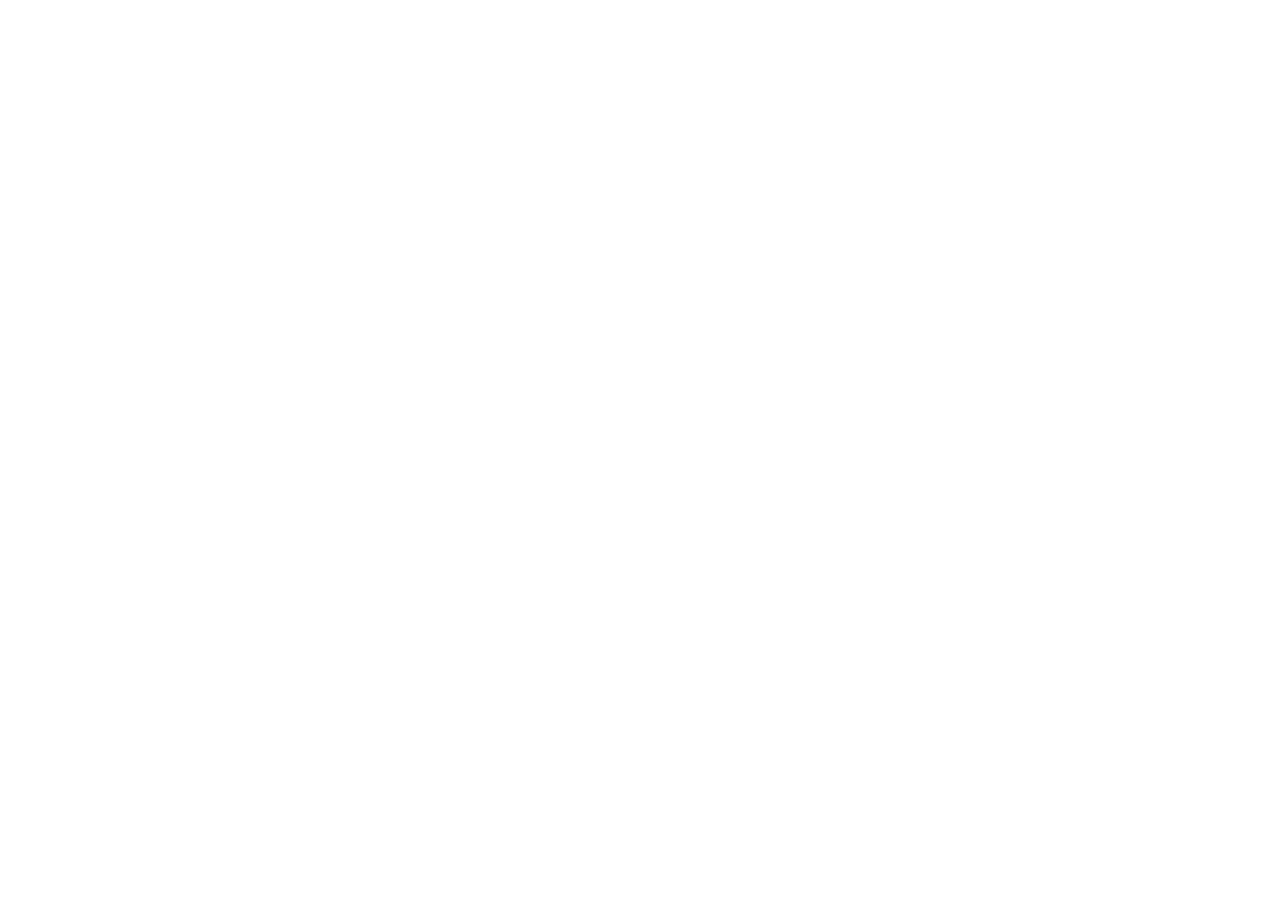
==== index.html @ f1fe0307 "html css linked" ====
<!DOCTYPE html>
<html lang="en">

<head>
    <meta charset="UTF-8">
    <meta http-equiv="X-UA-Compatible" content="IE=edge">
    <meta name="viewport" content="width=device-width, initial-scale=1.0">
    <title>Rstart Assignment</title>
    <link rel="stylesheet" href="style.css">
</head>

<body>

</body>

</html>
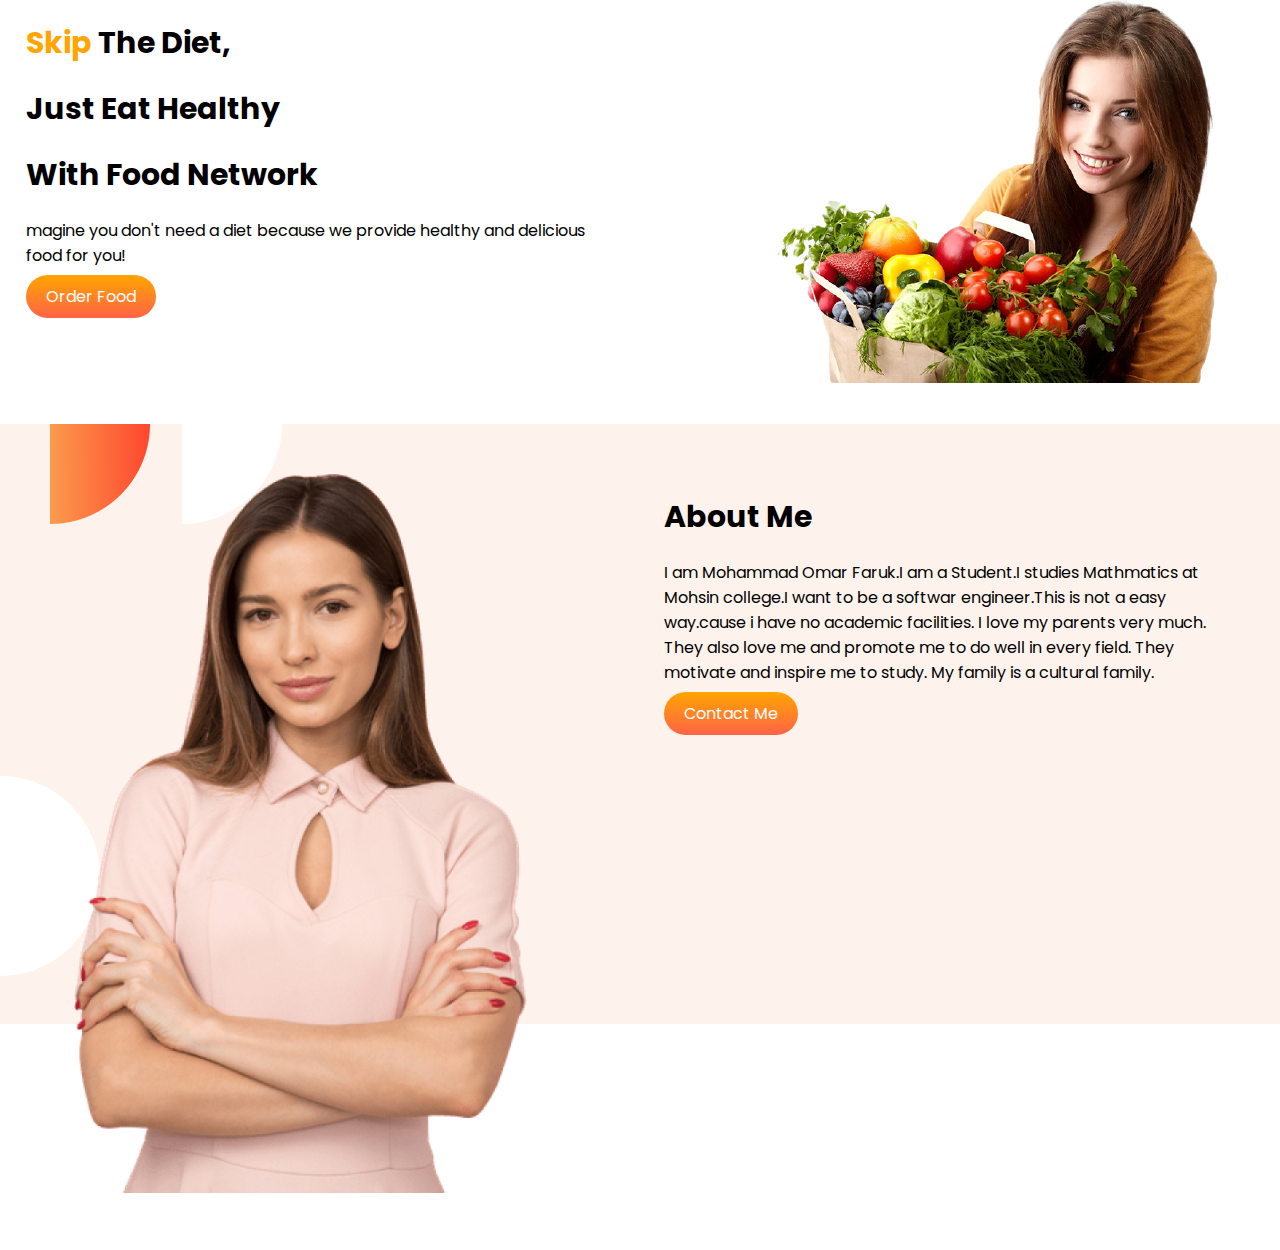
==== commit 9d4cdd3b: "background added" ====
--- a/index.html
+++ b/index.html
@@ -6,11 +6,40 @@
     <meta http-equiv="X-UA-Compatible" content="IE=edge">
     <meta name="viewport" content="width=device-width, initial-scale=1.0">
     <title>Rstart Assignment</title>
+    <link rel="preconnect" href="https://fonts.googleapis.com">
+    <link rel="preconnect" href="https://fonts.gstatic.com" crossorigin>
+    <link href="https://fonts.googleapis.com/css2?family=Poppins&display=swap" rel="stylesheet">
     <link rel="stylesheet" href="style.css">
 </head>
 
 <body>
-
+    <section class="flexiliblity">
+        <div class="half-width">
+            <h1><span class="color">Skip</span> The Diet,</h1>
+            <h1>Just Eat Healthy</h1>
+            <h1>With Food Network</h1>
+            <p>magine you don't need a diet because we provide
+                healthy and delicious food for you!</p>
+            <a class="link-button" target="_blank" href="instagram.com/omar90377">Order Food</a>
+        </div>
+        <div class="half-width">
+            <img src="images/female/kisspng-healthy-diet-food-eating-nutrition-woman-diet-5b20e260c13c04.3441013515288817607915-removebg-preview.png"
+                alt="">
+        </div>
+    </section>
+    <section class="about-me">
+        <div id="small-img" class="half-width">
+            <img src="images/female/Person Image.png" alt="">
+        </div>
+        <div class="half-width">
+            <h1>About Me</h1>
+            <p>I am Mohammad Omar Faruk.I am a Student.I studies Mathmatics at Mohsin college.I want to be a softwar
+                engineer.This is not a easy way.cause i have no academic facilities. I love my parents very much. They
+                also love me and promote me to do well in every field. They motivate and inspire me to study. My family
+                is a cultural family.</p>
+            <a class="link-button" target="_blank" href="linkdin.com/omar90377">Contact Me</a>
+        </div>
+    </section>
 </body>
 
 </html>--- a/style.css
+++ b/style.css
@@ -0,0 +1,34 @@
+body{
+    font-family: 'Poppins', sans-serif;
+    margin: 0;
+}
+h1{
+    font-size: 30px;
+}
+.color{
+    color: orange;
+}
+.flexiliblity{
+    display: flex;
+    margin-bottom: 30px;
+}
+.half-width{
+    width: 50%;
+    padding-left: 2%;
+}
+.link-button{
+    text-decoration: none;
+    background-image: linear-gradient(orange,tomato);
+    color: white;
+    padding: 10px 20px;
+    border-radius: 25px;
+}
+#small-img img{
+    width: 80%;
+}
+.about-me{
+    display: flex;
+    background-image: url(images/shapes/7.png);
+    background-repeat: no-repeat;
+    padding: 50px;
+}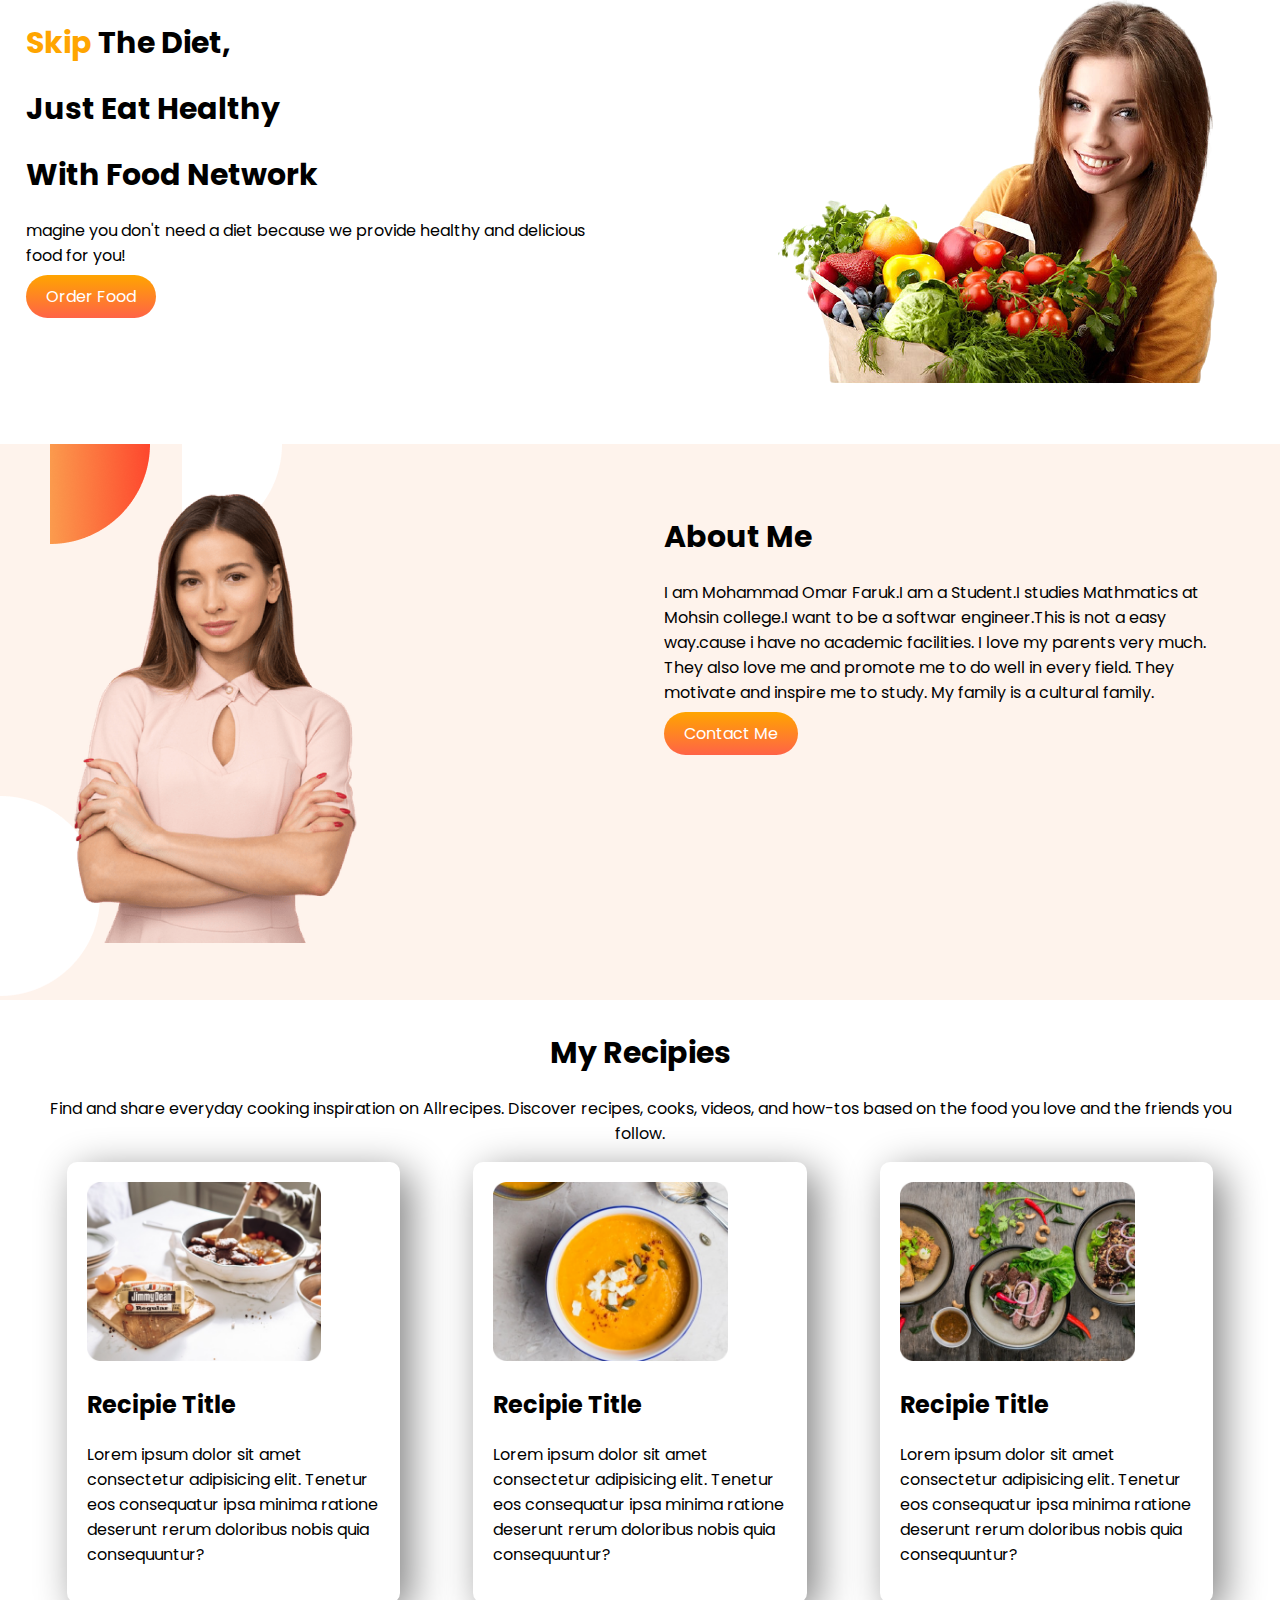
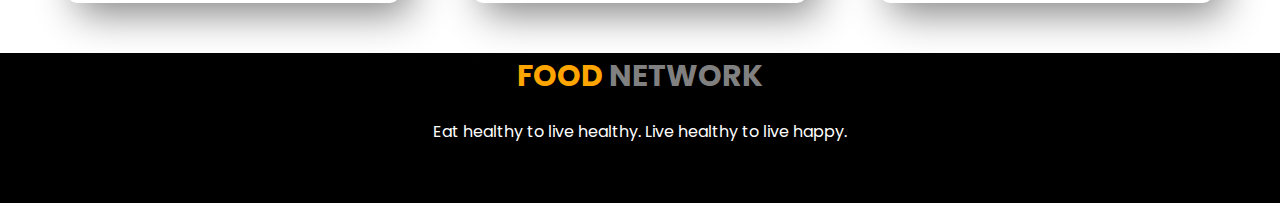
==== commit aa3f1306: "all done" ====
--- a/index.html
+++ b/index.html
@@ -40,6 +40,41 @@
             <a class="link-button" target="_blank" href="linkdin.com/omar90377">Contact Me</a>
         </div>
     </section>
+    <section class="my-recipies">
+        <div class="recipie-text">
+            <h1>My Recipies</h1>
+            <p>Find and share everyday cooking inspiration on Allrecipes. Discover recipes, cooks, videos, and how-tos
+                based on the food you love and the friends you follow.
+            </p>
+        </div>
+        <div class="flexiliblity">
+            <div class="items">
+                <img src="images/food/Project Cover.jpg" alt="">
+                <h2>Recipie Title</h2>
+                <p>Lorem ipsum dolor sit amet consectetur adipisicing elit. Tenetur eos consequatur ipsa minima ratione
+                    deserunt rerum doloribus nobis quia consequuntur?
+                </p>
+            </div>
+            <div class="items">
+                <img src="images/food/Project Cover.png" alt="">
+                <h2>Recipie Title</h2>
+                <p>Lorem ipsum dolor sit amet consectetur adipisicing elit. Tenetur eos consequatur ipsa minima ratione
+                    deserunt rerum doloribus nobis quia consequuntur?
+                </p>
+            </div>
+            <div class="items">
+                <img src="images/food/Project Cover1.jpg" alt="">
+                <h2>Recipie Title</h2>
+                <p>Lorem ipsum dolor sit amet consectetur adipisicing elit. Tenetur eos consequatur ipsa minima ratione
+                    deserunt rerum doloribus nobis quia consequuntur?
+                </p>
+            </div>
+        </div>
+    </section>
+    <section class="black">
+        <h1><span class="color">FOOD</span> <span class="network">NETWORK</span></h1>
+        <p class="white">Eat healthy to live healthy. Live healthy to live happy.</p>
+    </section>
 </body>
 
 </html>--- a/style.css
+++ b/style.css
@@ -10,7 +10,7 @@
 }
 .flexiliblity{
     display: flex;
-    margin-bottom: 30px;
+    margin-bottom: 50px;
 }
 .half-width{
     width: 50%;
@@ -24,11 +24,39 @@
     border-radius: 25px;
 }
 #small-img img{
-    width: 80%;
+    width: 50%;
 }
 .about-me{
     display: flex;
     background-image: url(images/shapes/7.png);
     background-repeat: no-repeat;
     padding: 50px;
+}
+.recipie-text{
+    text-align: center;
+}
+.items img{
+    width: 80%;
+}
+.my-recipies{
+    margin: 30px;
+}
+.items{
+    width: 35%;
+    margin-left: 3%;
+    margin-right: 3%;
+    padding: 20px;
+    border-radius: 10px;
+    box-shadow: 10px 10px 40px gray;
+}
+.black{
+    background-color: black;
+    text-align: center;
+    height: 150px;
+}
+.network{
+    color: gray;
+}
+.white{
+    color: white;
 }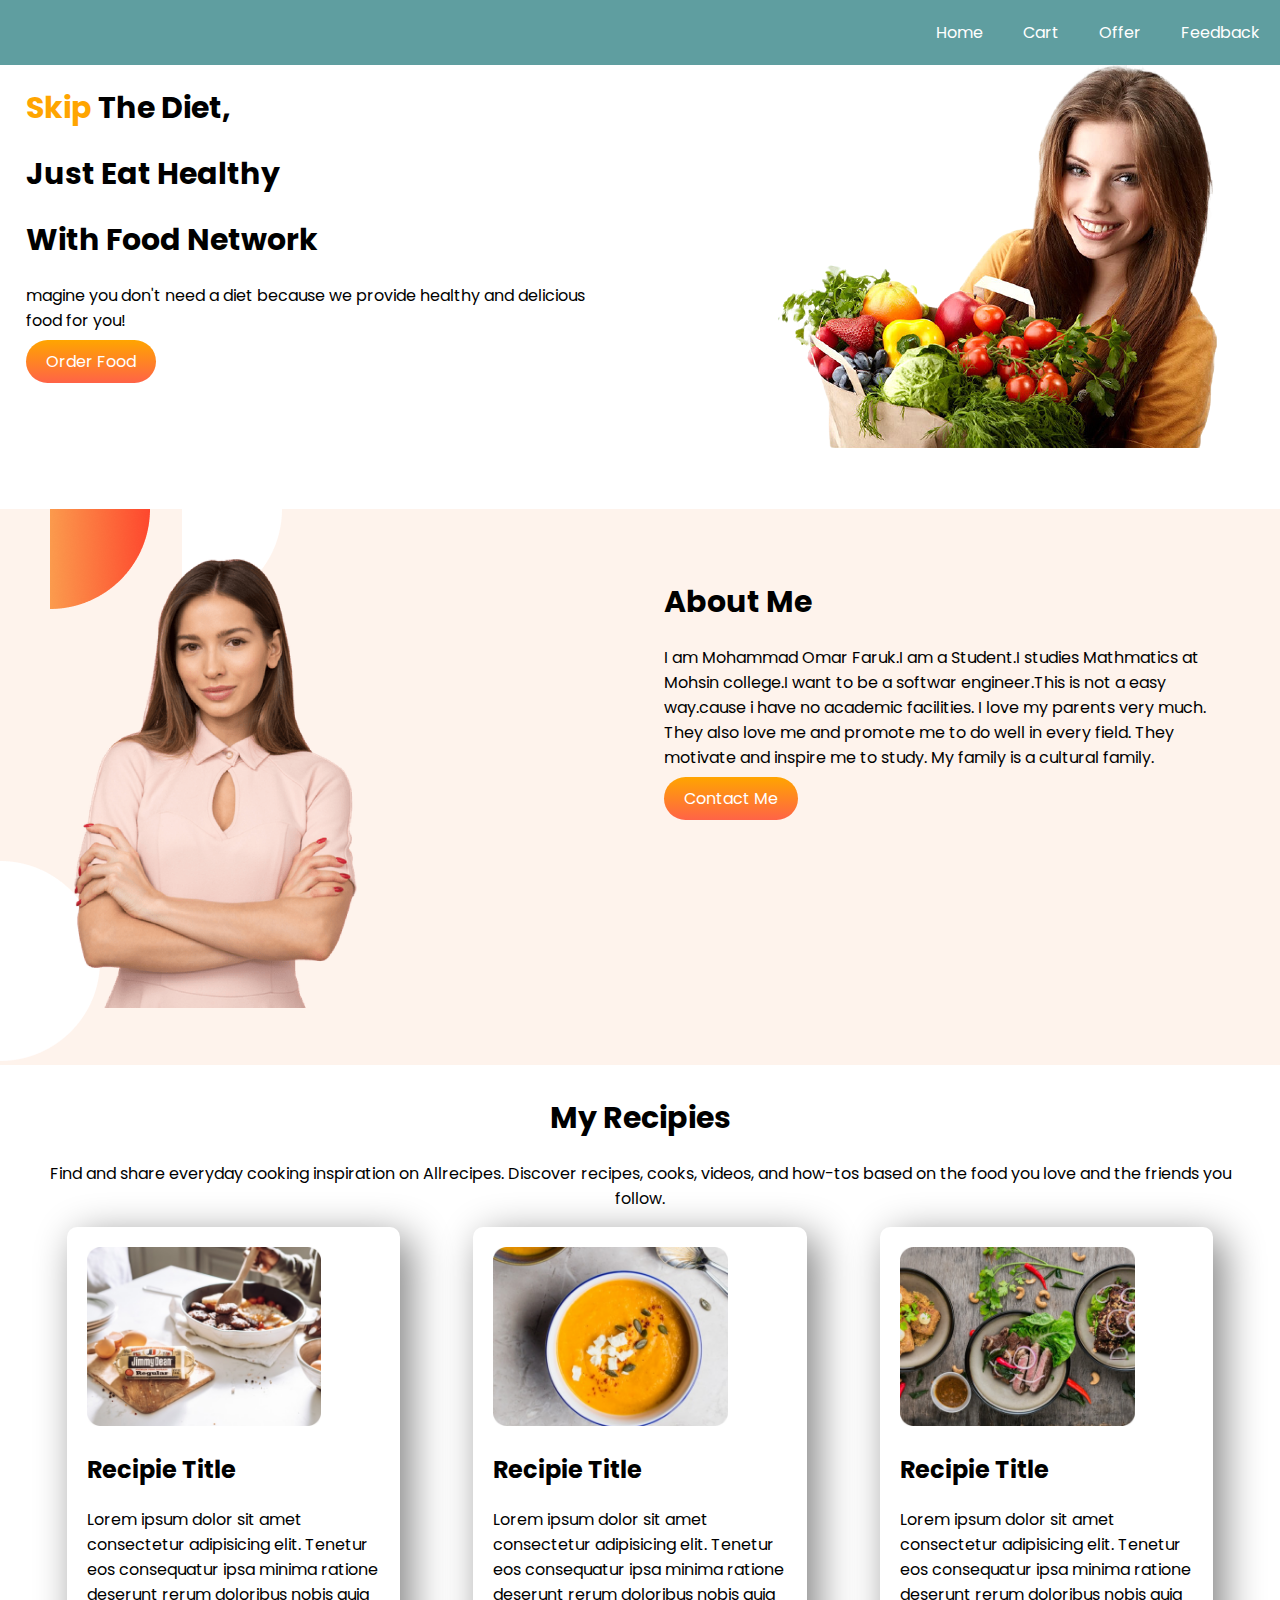
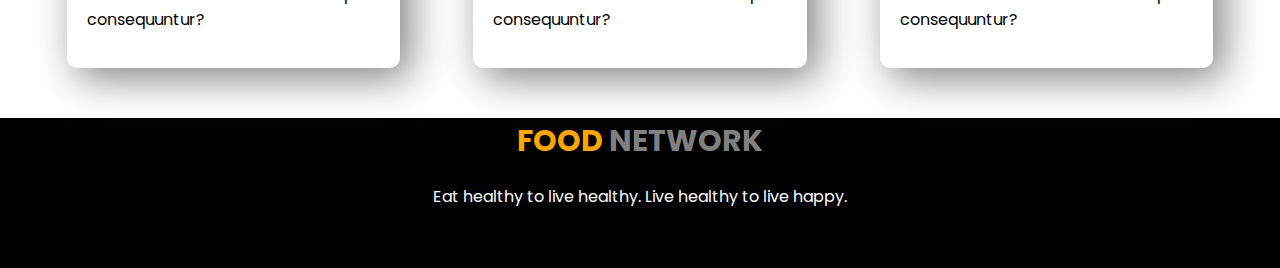
==== commit 0e5e2693: "navigation bar added" ====
--- a/index.html
+++ b/index.html
@@ -13,6 +13,12 @@
 </head>
 
 <body>
+    <section class="menu">
+        <a href="#">Home</a>
+        <a href="#">Cart</a>
+        <a href="#">Offer</a>
+        <a href="#">Feedback</a>
+    </section>
     <section class="flexiliblity">
         <div class="half-width">
             <h1><span class="color">Skip</span> The Diet,</h1>
--- a/style.css
+++ b/style.css
@@ -1,6 +1,19 @@
 body{
     font-family: 'Poppins', sans-serif;
     margin: 0;
+}
+.menu{
+    background-color: cadetblue;
+    display: flex;
+    justify-content: flex-end;    
+}
+.menu a{
+    text-decoration: none;
+    padding: 20px;
+    color: white;
+}
+.menu a:hover{
+    background-color: gray;
 }
 h1{
     font-size: 30px;
